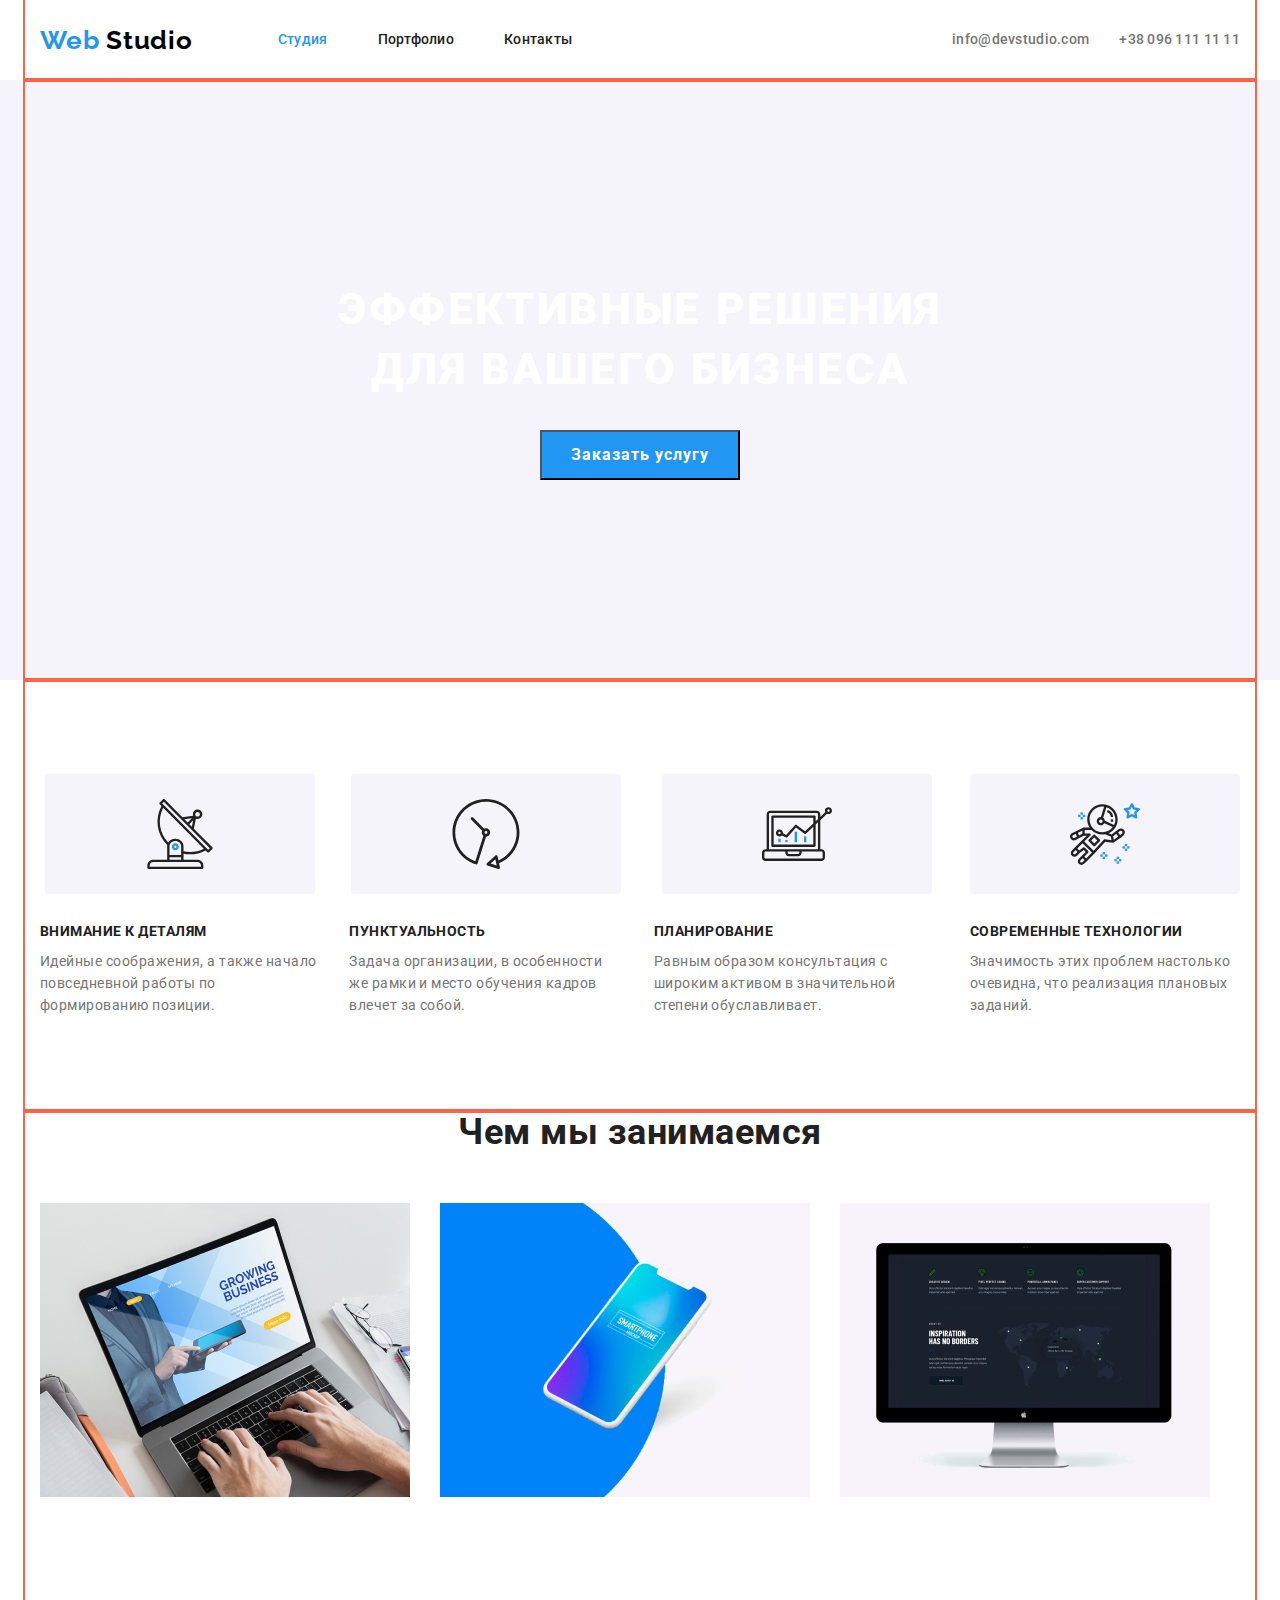
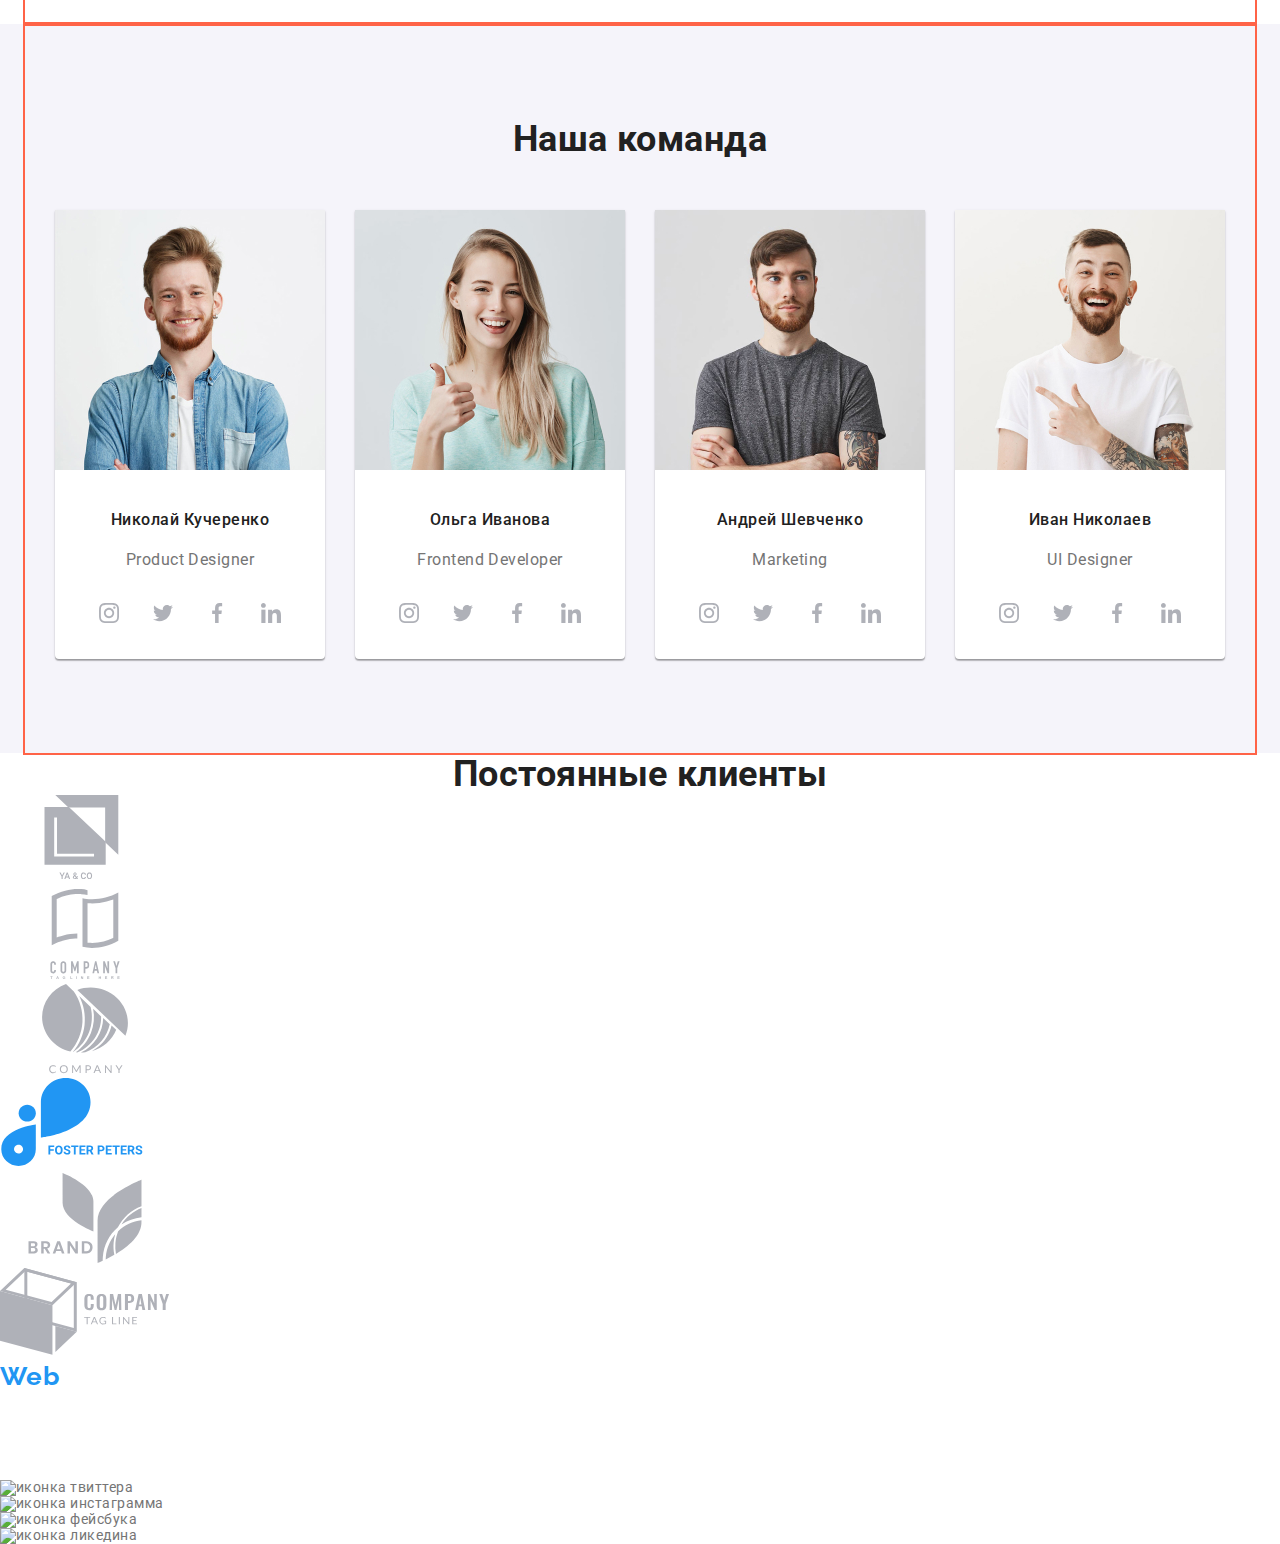
==== index.html @ 235122db "3.1 five section updated" ====
<!DOCTYPE html>
<html lang="ru">
  <head>
    <meta charset="UTF-8" />
    <meta name="viewport" content="width=device-width, initial-scale=1.0" />
    <title lang="en">Web Studio</title>
    <link
      href="https://fonts.googleapis.com/css2?family=Raleway:wght@700&family=Roboto:wght@400;500;700;900&display=swap"
      rel="stylesheet"
    />
    <link rel="stylesheet" href="./css/styles.css" />
    <link rel="stylesheet" href="./css/normalize.css" />
  </head>
  <body>
    <!--Шапка сайта -->
    <header class="header">
      <div class="header-container container">
        <nav class="nav-header">
          <a href="./index.html" lang="en" class="logo nav-logo"
            ><span class="logo logo-span">Web</span> Studio
          </a>
          <ul class="site-nav list">
            <li class="site-nav-item">
              <a href="./index.html" class="site-link link current-site"
                >Студия</a
              >
            </li>
            <li class="site-nav-item">
              <a href="./portfolio.html" class="site-link link">Портфолио</a>
            </li>
            <li class="site-nav-item">
              <a href="" class="site-link link">Контакты</a>
            </li>
          </ul>
        </nav>

        <address class="nav-adress">
          <ul class="nav-contacts list">
            <li class="nav-contacts-item">
              <a href="mailto:info@devstudio.com" class="nav-contacts-link"
                >info@devstudio.com</a
              >
            </li>
            <li class="nav-contacts-item">
              <a href="tel:+380961111111" class="nav-contacts-link"
                >+38 096 111 11 11</a
              >
            </li>
          </ul>
        </address>
      </div>
    </header>
    <main>
      <!--Hero-->
      <section class="hero">
        <div class=" hero-container container">
          <h1 class="hero-title">Эффективные решения</br>для вашего бизнеса</h1>
          <button type="button" class="button button-hero">Заказать услугу</button>
        </div>
      </section>
      <!--Принципы работы-->
      <section class="principles">
        <!--Заголовок не должно быть видно-->
        <div class="principles-container container"><h2 hidden class="title">Принципы</h2>
        <ul class="principles-list list">
          <li class="principles-item">
            <img src="./images/principles/principles-img-1.svg" alt="иконка спутника" width="70" class="principles-img"/>
            <h3 class="principles-title">Внимание к деталям</h3>
            <p class="principles-description">
              Идейные соображения, а также начало повседневной работы по
              формированию позиции.
            </p>
          </li>
          <li class="principles-item">
            <img src="./images/principles/principles-img-2.svg" alt="иконка часов" width="70" class="principles-img"/>
            <h3 class="principles-title">Пунктуальность</h3>
            <p class="principles-description">
              Задача организации, в особенности же рамки и место обучения кадров
              влечет за собой.
            </p>
          </li>
          <li class="principles-item">
            <img src="./images/principles/principles-img-3.svg" alt="иконка компъютера" width="70" class="principles-img" />
            <h3 class="principles-title">Планирование</h3>
            <p class="principles-description">
              Равным образом консультация с широким активом в значительной
              степени обуславливает.
            </p>
          </li>
          <li class="principles-item">
            <img src="./images/principles/principles-img-4.svg" alt="иконка космонавта" width="70" class="principles-img" />
            <h3 class="principles-title">Современные технологии</h3>
            <p class="principles-description">
              Значимость этих проблем настолько очевидна, что реализация
              плановых заданий.
            </p>
          </li>
        </ul></div>
      </section>
      <!--Сервисы-->
      <section class="service">
        <div class="service-container container"><h2 class="title">Чем мы занимаемся</h2>
        <ul class="service-list list">
          <li class="service-item">
            <img src="./images/services/img.jpg" width="370" alt="Ноутбук" class="service-img"/>
            <h3 class="service-title">Десктопные приложения</h3>
          </li>
          <li class="service-item">
            <img src="./images/services/box.jpg" width="370" alt="Телефон" class="service-img" />
            <h3 class="service-title">Мобильные приложения</h3>
          </li>
          <li class="service-item">
            <img src="./images/services/img-(1).jpg" width="370" alt="Компъютер" class="service-img" />
            <h3 class="service-title">Дизайнерские решения</h3>
          </li>
        </ul></div>
        
      </section>
      <!--Команда-->
      <section class="team">
        <div class="team-container container"><h2 class="title">Наша команда</h2>
        <ul class="team-list list">
          <li class="team-profile">
            <img src="./images/staff/img-(2).jpg" alt="Фото сотрудника" class="team-member-img" width="270" />
            <h3 class="team-member">Николай Кучеренко</h3>
            <p lang="en" class="team-occupation">Product Designer</p>
            <ul class="social-team-list-links list">
              <li class="social-team-item">
                <a href="" aria-label="иконка инстаграма" class="nav-contacts-link"><img src="./images/social-links/social-instagram.svg" class="social-img" width="20" alt="иконка инстаграмма" /></a>
              </li>
              <li class="social-team-item">
                <a href="" aria-label="иконка твиттера" class="nav-contacts-link"><img src="./images/social-links/social-twitter.svg" class="social-img" width="20" alt="иконка твиттера" /></a>
              </li>
              <li class="social-team-item">
                <a href="" aria-label="иконка фейсбука" class="nav-contacts-link"><img src="./images/social-links/social-facebook.svg" class="social-img" width="20" alt="иконка фейсбука" /></a>
              </li>
              <li class="social-team-item">
                <a href="" aria-label="иконка ликедина" class="nav-contacts-link"><img src="./images/social-links/social-linkedin.svg" class="social-img" width="20" alt="иконка ликедина" /></a>
              </li>
            </ul>
          </li>
          <li class="team-profile">
            <img src="./images/staff/img-(3).jpg" alt="Фото сотрудника" class="team-member-img" width="270" />
            <h3 class="team-member">Ольга Иванова</h3>
            <p lang="en" class="team-occupation">Frontend Developer</p>
            <ul class="social-team-list-links list">
              <li class="social-team-item">
                <a href="" aria-label="иконка инстаграма" class="nav-contacts-link"><img
                    src="./images/social-links/social-instagram.svg" class="social-img" width="20" alt="иконка инстаграмма" /></a>
              </li>
              <li class="social-team-item">
                <a href="" aria-label="иконка твиттера" class="nav-contacts-link"><img
                    src="./images/social-links/social-twitter.svg" class="social-img" width="20" alt="иконка твиттера" /></a>
              </li>
              <li class="social-team-item">
                <a href="" aria-label="иконка фейсбука" class="nav-contacts-link"><img
                    src="./images/social-links/social-facebook.svg" class="social-img" width="20" alt="иконка фейсбука" /></a>
              </li>
              <li class="social-team-item">
                <a href="" aria-label="иконка ликедина" class="nav-contacts-link"><img
                    src="./images/social-links/social-linkedin.svg" class="social-img" width="20" alt="иконка ликедина" /></a>
              </li>
            </ul>
          </li>
          <li class="team-profile">
            <img src="./images/staff/img-(4).jpg" alt="Фото сотрудника" class="team-member-img" width="270" />
            <h3 class="team-member">Андрей Шевченко</h3>
            <p lang="en" class="team-occupation">Marketing</p>
            <ul class="social-team-list-links list">
              <li class="social-team-item">
                <a href="" aria-label="иконка инстаграма" class="nav-contacts-link"><img
                    src="./images/social-links/social-instagram.svg" class="social-img" width="20" alt="иконка инстаграмма" /></a>
              </li>
              <li class="social-team-item">
                <a href="" aria-label="иконка твиттера" class="nav-contacts-link"><img
                    src="./images/social-links/social-twitter.svg" class="social-img" width="20" alt="иконка твиттера" /></a>
              </li>
              <li class="social-team-item">
                <a href="" aria-label="иконка фейсбука" class="nav-contacts-link"><img
                    src="./images/social-links/social-facebook.svg" class="social-img" width="20" alt="иконка фейсбука" /></a>
              </li>
              <li class="social-team-item">
                <a href="" aria-label="иконка ликедина" class="nav-contacts-link"><img
                    src="./images/social-links/social-linkedin.svg" class="social-img" width="20" alt="иконка ликедина" /></a>
              </li>
            </ul>
          </li>
          <li class="team-profile">
            <img src="./images/staff/img-(5).jpg" alt="Фото сотрудника" class="team-member-img" width="270" />
            <h3 class="team-member">Иван Николаев</h3>
            <p lang="en" class="team-occupation">UI Designer</p>
          <ul class="social-team-list-links list">
            <li class="social-team-item">
              <a href="" aria-label="иконка инстаграма" class="nav-contacts-link"><img
                  src="./images/social-links/social-instagram.svg" class="social-img" width="20" alt="иконка инстаграмма" /></a>
            </li>
            <li class="social-team-item">
              <a href="" aria-label="иконка твиттера" class="nav-contacts-link"><img
                  src="./images/social-links/social-twitter.svg" class="social-img" width="20" alt="иконка твиттера" /></a>
            </li>
            <li class="social-team-item">
              <a href="" aria-label="иконка фейсбука" class="nav-contacts-link"><img
                  src="./images/social-links/social-facebook.svg" class="social-img" width="20" alt="иконка фейсбука" /></a>
            </li>
            <li class="social-team-item">
              <a href="" aria-label="иконка ликедина" class="nav-contacts-link"><img
                  src="./images/social-links/social-linkedin.svg" class="social-img" width="20" alt="иконка ликедина" /></a>
            </li>
          </ul>
          </li>
        </ul>
      </div>
        
      </section>
      <!--Клиенты-->
      <section class="clients">
        <h2 class="title">Постоянные клиенты</h2>
        <ul class="clients-list list">
          <li class="clients-list-item">
            <a href="" class="clients-link"
              ><img
                src="./images/clients/logo-1.svg"
                alt="Компания 1"
                width="170"
                height="90"
            /></a>
          </li>
          <li class="clients-list-item">
            <a href="" class="clients-link"
              ><img
                src="./images/clients/logo-2.svg"
                alt="Компания 2"
                width="170"
                height="90"
            /></a>
          </li>
          <li class="clients-list-item">
            <a href="" class="clients-link"
              ><img
                src="./images/clients/logo-3.svg"
                alt="Компания 3"
                width="170"
                height="90"
            /></a>
          </li>
          <li class="clients-list-item">
            <a href="" class="clients-link"
              ><img
                src="./images/clients/logo-4.svg"
                alt="Компания 4"
                width="170"
                height="90"
            /></a>
          </li>
          <li class="clients-list-item">
            <a href="" class="clients-link"
              ><img
                src="./images/clients/logo-5.svg"
                alt="Компания 5"
                width="170"
                height="90"
            /></a>
          </li>
          <li class="clients-list-item">
            <a href="" class="clients-link"
              ><img
                src="./images/clients/logo-6.svg"
                alt="Компания 6"
                width="170"
                height="90"
            /></a>
          </li>
        </ul>
      </section>
    </main>
    <!--Footer-->
    <footer class="footer">
      <div class="footer-adress">
        <a href="./index.html" lang="en" class="logo"
          ><span class="logo logo-span">Web</span> Studio
        </a>

        <address>
          <ul class="footer-adress-list list">
            <li class="footer-adress-item">
              <a
                href="https://goo.gl/maps/unFQgFFf9pp8mS7Y9"
                target="_blank"
                class="adress-item link"
                >г. Киев, пр-т Леси Украинки, 26</a
              >
            </li>
            <li class="footer-adress-item">
              <a href="mailto:info@example.com" class="contact-item link"
                >info@example.com</a
              >
            </li>
            <li class="footer-adress-item">
              <a href="tel:+380991111111" class="contact-item link"
                >+38 099 111 11 11</a
              >
            </li>
          </ul>
        </address>
      </div>
      <div>
        <b class="footer-description">присоединяйтесь</b>
        <ul class="footer-social-list list">
          <li class="footer-social-item">
            <a href="" aria-label="иконка твиттера" class="nav-contacts-link"
              ><img src="#" alt="иконка твиттера"
            /></a>
          </li>
          <li class="footer-social-item">
            <a href="" aria-label="иконка инстаграмма" class="nav-contacts-link"
              ><img src="#" alt="иконка инстаграмма"
            /></a>
          </li>
          <li class="footer-social-item">
            <a href="" aria-label="иконка фейсбука" class="nav-contacts-link"
              ><img src="#" alt="иконка фейсбука"
            /></a>
          </li>
          <li class="footer-social-item">
            <a href="" aria-label="иконка ликедина" class="nav-contacts-link"
              ><img src="#" alt="иконка ликедина"
            /></a>
          </li>
        </ul>
      </div>
    </footer>
  </body>
</html>
---- css/styles.css ----
/* цвет основного текста #757575
вторичный цвет текста - оглавления #212121
цвет текста белый #FFFFFF
акцент #2196F3
фон цвет белый #FFFFFF
фон вторичный AFB1B8
фон футер 2F303A */

:root {
  --primary-font-family: "roboto", sans-serif;
  --secondary-font-family: "raleway", sans-serif;
  --primary-text-color: #757575;
  --title-text-color: #212121;
  --accent-color: #2196f3;
  --logo-color: #000000;
  --primary-white-color: #ffffff;
  --footer-white: rgba(255, 255, 255, 0.6);
  --backgroung-second: #afb1b8;
  --background-footer: #2f303a;
  --background-button: #f5f4fa;
}

html {
  box-sizing: border-box;
}

*,
*::before,
*::after {
  box-sizing: inherit;
  /* margin: 0;
  padding: 0; */
}

body {
  background-color: var(--primary-white-color);
  color: var(--primary-text-color);
  font-family: var(--primary-font-family);
  font-style: normal;
  font-weight: normal;
  letter-spacing: 0.03em;
}

/* utilities */

.container {
  width: 1230px;
  padding-left: 15px;
  padding-right: 15px;
  margin-left: auto;
  margin-right: auto;
  outline: 2px solid tomato;
}

.list {
  list-style-type: none;
  padding: 0;
  margin: 0;
  list-style: none;
}
.link {
  text-decoration: none;
}

.title {
  margin: 0px;
  color: var(--title-text-color);
  font-weight: bold;
  font-size: 36px;
  line-height: 1.17;
}

/* logo */

.logo {
  color: var(--logo-color);
  text-decoration: none;
  font-family: var(--secondary-font-family);
  font-weight: bold;
  font-size: 26px;
  line-height: 1.19;
  letter-spacing: 0.03em;
}
.footer .logo {
  color: var(--primary-white-color);
}
.logo-span,
.footer .logo-span {
  color: var(--accent-color);
}

/* Site nav */

.header .container {
  display: flex;
  align-items: center;
}

.nav-header {
  display: flex;
  align-items: center;
}

.nav-logo {
  margin-right: 85px;
}

.site-nav .site-link {
  display: block;
  padding-top: 32px;
  padding-bottom: 32px;

  color: var(--title-text-color);
  font-weight: 500;
  font-size: 14px;
  line-height: 1.14;
  letter-spacing: 0.02em;
  text-decoration: none;
}

.site-nav {
  display: flex;
}

.site-nav-item:not(:last-child) {
  margin-right: 50px;
}

.nav-contacts-item:not(:last-child) {
  margin-right: 30px;
}

.site-link:hover,
.site-link:focus,
.nav-contacts-link:hover,
.nav-contacts-link:focus,
.clients-link:hover,
.clients-link:focus,
.site-nav .current-site {
  color: var(--accent-color);
}

.button-item:hover,
.button-item:focus,
.portfolio-list-description:hover {
  color: var(--primary-white-color);
  background-color: var(--accent-color);
}

.social-team-list-links .social-team-item:hover,
.social-team-list-links .social-team-item:focus {
  background-color: var(--accent-color);
}

.nav-contacts {
  font-weight: 500;
  font-size: 14px;
  line-height: 1.4;
  letter-spacing: 0.02em;
}
.nav-contacts-link {
  color: var(--primary-text-color);
  text-decoration: none;
  font-style: normal;
}

.nav-contacts {
  display: flex;
}

.nav-adress {
  margin-left: auto;
}

/* Hero */

.hero {
  background-color: var(--background-button);
}

.hero-container {
  padding-top: 200px;
  padding-bottom: 200px;
}

.hero-title {
  text-align: center;
  margin-top: 0px;
  margin-bottom: 30px;

  color: var(--primary-white-color);
  font-weight: 900;
  font-size: 44px;
  line-height: 1.36;
  text-align: center;
  letter-spacing: 0.06em;
  text-transform: uppercase;
}

.button-hero {
  display: block;

  margin-right: auto;
  margin-left: auto;

  width: 200px;
  height: 50px;
  left: 700px;
  top: 430px;
}

.button {
  background-color: var(--accent-color);
  color: var(--primary-white-color);

  font-weight: bold;
  font-size: 16px;
  line-height: 1.875;

  align-items: center;
  text-align: center;
  letter-spacing: 0.06em;
}

/* principles */

.principles-container {
  padding-top: 94px;
  padding-bottom: 94px;
}

.principles-list {
  display: flex;
}

.principles-item:not(:last-child) {
  margin-right: 30px;
}

.principles-img {
  display: block;
  margin-left: auto;
  margin-right: auto;
  margin-bottom: 30px;
  padding-top: 25px;
  padding-bottom: 25px;
  padding-left: 100px;
  padding-right: 100px;
  width: 270px;
  height: 120px;
  left: 215px;
  top: 774px;
  border-radius: 4px;
  background-color: var(--background-button);
}

.principles-title {
  margin-top: 0px;
  margin-bottom: 10px;
  color: var(--title-text-color);
  font-weight: bold;
  font-size: 14px;
  line-height: 1.14;
  text-transform: uppercase;
}
.principles-description {
  margin-top: 0px;
  margin-bottom: 0px;
  font-size: 14px;
  line-height: 1.6;
}

/* services */

.service-list {
  display: flex;
  padding-bottom: 94px;
}

.service-title {
  font-size: 14px;
  line-height: 1.14px;
  text-transform: uppercase;
  color: var(--primary-white-color);
}

.service-img {
  margin-top: 50px;
}
.service-img:not(:last-child) {
  margin-right: 30px;
}

/* team */

.team {
  background-color: var(--background-button);
}

.team-list {
  display: flex;
  justify-content: center;
}

.team-container {
  padding-top: 94px;
  padding-bottom: 94px;
}

.team .title {
  margin-bottom: 50px;
}

.team-profile {
  box-shadow: 0px 2px 1px rgba(0, 0, 0, 0.2), 0px 1px 1px rgba(0, 0, 0, 0.14),
    0px 1px 3px rgba(0, 0, 0, 0.12);
  border-radius: 0px 0px 4px 4px;
  background-color: var(--primary-white-color);
}
.team-profile:not(:last-child) {
  margin-right: 30px;
}
.team-member-img {
  margin-bottom: 30px;
}

.team-member {
  margin-top: 0px;
  margin-bottom: 10px;
}

.team-occupation {
  margin-top: 0px;
  margin-bottom: 16px;
}

.social-team-list-links {
  display: flex;
  justify-content: center;
}

.social-team-list-links .social-team-item {
  padding: 12px;
  border-radius: 50%;
  width: 44px;
  height: 44px;
  left: 247px;
  top: 2139px;
  margin-bottom: 24px;
}

.social-team-list-links .social-team-item:not(:last-child) {
  margin-right: 10px;
}

.team-member,
.team-occupation {
  font-size: 16px;
  line-height: 1.875;
}

.team-member {
  color: var(--title-text-color);
  font-weight: 500;
}

.team-title,
.team-member,
.team-occupation,
.title {
  text-align: center;
}
/* footer*/

.footer {
  color: var(--primary-white-color);
  font-size: 14px;
  line-height: 1.14;
}
.footer-adress-list {
  line-height: 1.71;
  font-style: normal;
}
.adress-item {
  color: var(--primary-white-color);
}
.contact-item {
  color: var(--footer-white);
}
.footer-description {
  text-transform: uppercase;
}

.button-item {
  font-weight: 500;
  font-size: 16px;
  line-height: 1, 62;
  text-align: center;
  color: var(--title-text-color);
  background-color: var(--background-button);
}
/* portfolio */

.portfolio-list-sample {
  font-weight: bold;
  font-size: 18px;
  line-height: 2;
  letter-spacing: 0.06em;
  color: var(--title-text-color);
}
.portfolio-list-title {
  font-size: 16px;
  line-height: 1.87;
  color: var(--primary-text-color);
}
.portfolio-list-description {
  font-size: 18px;
  line-height: 1.56;
  color: var(--primary-white-color);
}
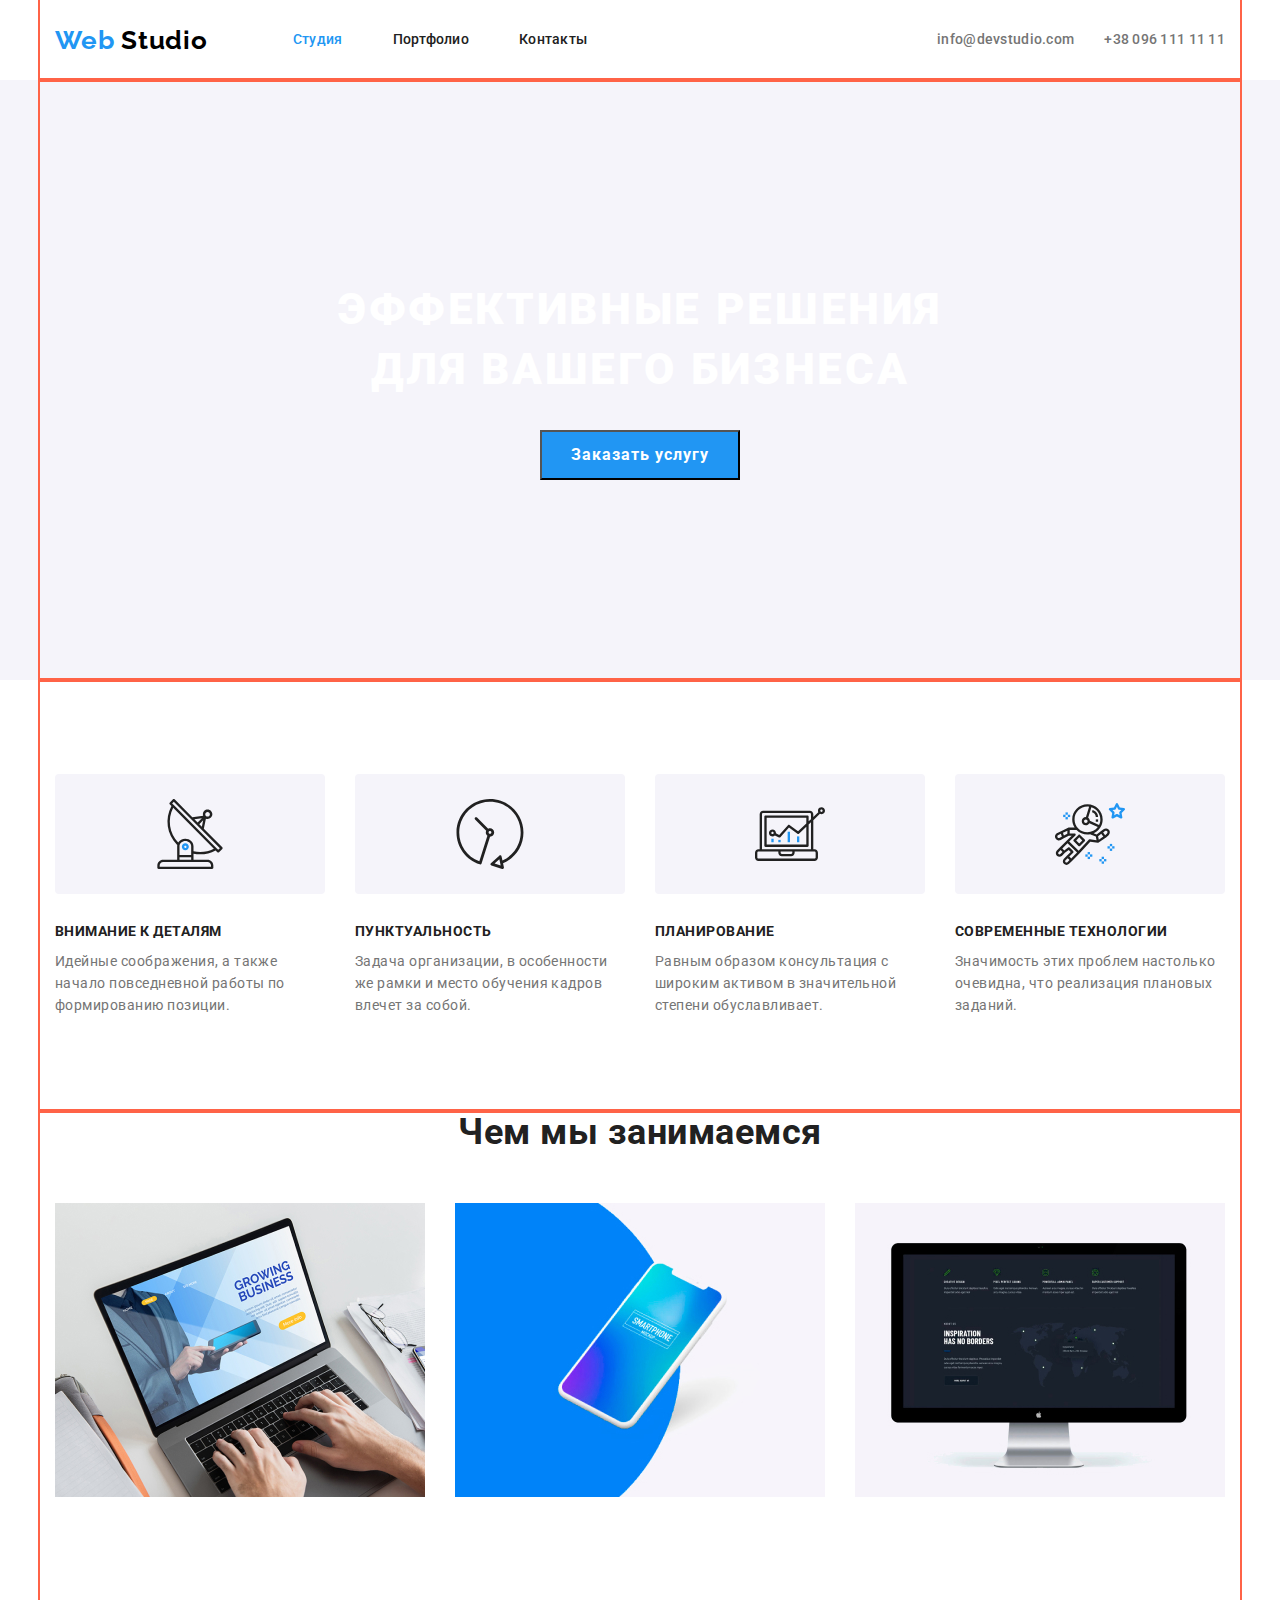
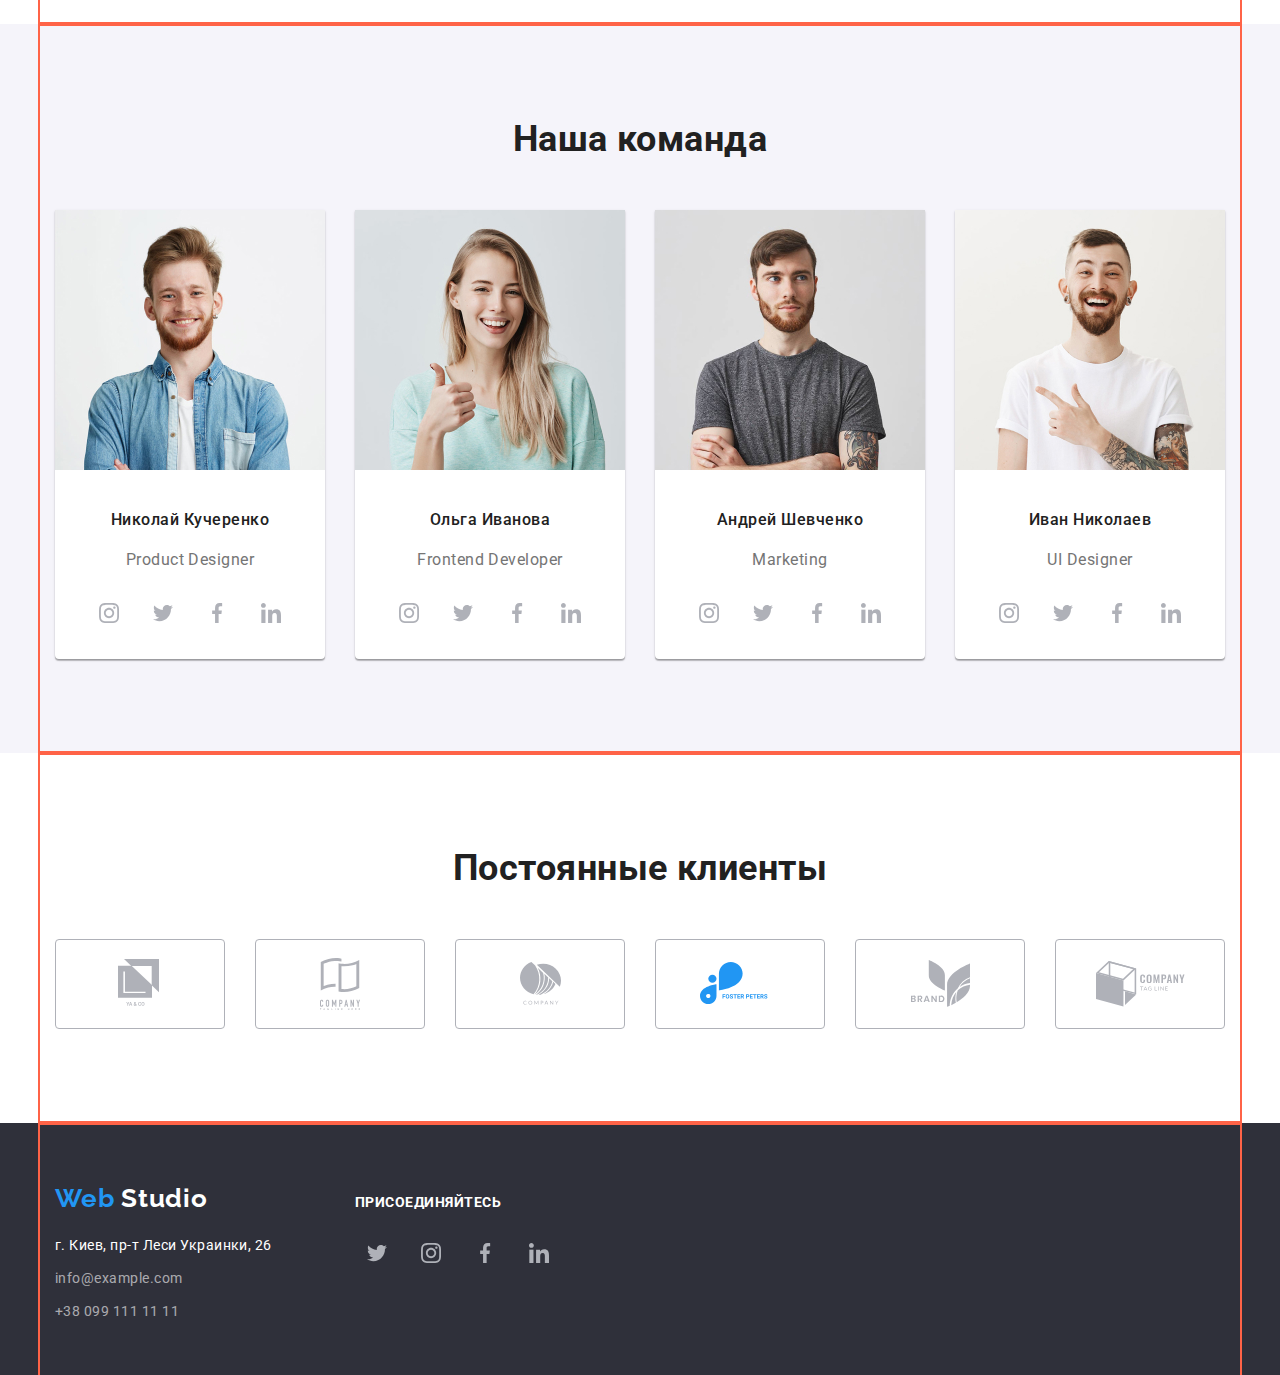
==== commit 402bb2f6: "3.2 index.html completed" ====
--- a/index.html
+++ b/index.html
@@ -214,119 +214,76 @@
       </section>
       <!--Клиенты-->
       <section class="clients">
-        <h2 class="title">Постоянные клиенты</h2>
-        <ul class="clients-list list">
-          <li class="clients-list-item">
-            <a href="" class="clients-link"
-              ><img
-                src="./images/clients/logo-1.svg"
-                alt="Компания 1"
-                width="170"
-                height="90"
-            /></a>
-          </li>
-          <li class="clients-list-item">
-            <a href="" class="clients-link"
-              ><img
-                src="./images/clients/logo-2.svg"
-                alt="Компания 2"
-                width="170"
-                height="90"
-            /></a>
-          </li>
-          <li class="clients-list-item">
-            <a href="" class="clients-link"
-              ><img
-                src="./images/clients/logo-3.svg"
-                alt="Компания 3"
-                width="170"
-                height="90"
-            /></a>
-          </li>
-          <li class="clients-list-item">
-            <a href="" class="clients-link"
-              ><img
-                src="./images/clients/logo-4.svg"
-                alt="Компания 4"
-                width="170"
-                height="90"
-            /></a>
-          </li>
-          <li class="clients-list-item">
-            <a href="" class="clients-link"
-              ><img
-                src="./images/clients/logo-5.svg"
-                alt="Компания 5"
-                width="170"
-                height="90"
-            /></a>
-          </li>
-          <li class="clients-list-item">
-            <a href="" class="clients-link"
-              ><img
-                src="./images/clients/logo-6.svg"
-                alt="Компания 6"
-                width="170"
-                height="90"
-            /></a>
-          </li>
-        </ul>
+        <div class="clients-container container">
+          <h2 class="title">Постоянные клиенты</h2>
+          <ul class="clients-list list">
+            <li class="clients-list-item">
+              <a href="" class="clients-link"><img src="./images/clients/logo-1.svg" alt="Компания 1" 
+                   /></a>
+            </li>
+            <li class="clients-list-item">
+              <a href="" class="clients-link"><img src="./images/clients/logo-2.svg" alt="Компания 2" 
+                   /></a>
+            </li>
+            <li class="clients-list-item">
+              <a href="" class="clients-link"><img src="./images/clients/logo-3.svg" alt="Компания 3" 
+                   /></a>
+            </li>
+            <li class="clients-list-item">
+              <a href="" class="clients-link"><img src="./images/clients/logo-4.svg" alt="Компания 4" 
+                   /></a>
+            </li>
+            <li class="clients-list-item">
+              <a href="" class="clients-link"><img src="./images/clients/logo-5.svg" alt="Компания 5" 
+                   /></a>
+            </li>
+            <li class="clients-list-item">
+              <a href="" class="clients-link"><img src="./images/clients/logo-6.svg" alt="Компания 6" 
+                   /></a>
+            </li>
+          </ul>
+        </div>
       </section>
     </main>
     <!--Footer-->
     <footer class="footer">
-      <div class="footer-adress">
-        <a href="./index.html" lang="en" class="logo"
-          ><span class="logo logo-span">Web</span> Studio
-        </a>
-
-        <address>
-          <ul class="footer-adress-list list">
-            <li class="footer-adress-item">
-              <a
-                href="https://goo.gl/maps/unFQgFFf9pp8mS7Y9"
-                target="_blank"
-                class="adress-item link"
-                >г. Киев, пр-т Леси Украинки, 26</a
-              >
-            </li>
-            <li class="footer-adress-item">
-              <a href="mailto:info@example.com" class="contact-item link"
-                >info@example.com</a
-              >
-            </li>
-            <li class="footer-adress-item">
-              <a href="tel:+380991111111" class="contact-item link"
-                >+38 099 111 11 11</a
-              >
-            </li>
-          </ul>
-        </address>
-      </div>
-      <div>
-        <b class="footer-description">присоединяйтесь</b>
-        <ul class="footer-social-list list">
-          <li class="footer-social-item">
-            <a href="" aria-label="иконка твиттера" class="nav-contacts-link"
-              ><img src="#" alt="иконка твиттера"
-            /></a>
-          </li>
-          <li class="footer-social-item">
-            <a href="" aria-label="иконка инстаграмма" class="nav-contacts-link"
-              ><img src="#" alt="иконка инстаграмма"
-            /></a>
-          </li>
-          <li class="footer-social-item">
-            <a href="" aria-label="иконка фейсбука" class="nav-contacts-link"
-              ><img src="#" alt="иконка фейсбука"
-            /></a>
-          </li>
-          <li class="footer-social-item">
-            <a href="" aria-label="иконка ликедина" class="nav-contacts-link"
-              ><img src="#" alt="иконка ликедина"
-            /></a>
-          </li>
-        </ul>
+      <div class="footer-container container">
+        <div class="footer-adress">
+          <a href="./index.html" lang="en" class="logo footer-logo"><span class="logo logo-span">Web</span> Studio
+          </a>
+        
+          <address class="footer-adress-container">
+            <ul class="footer-adress-list list">
+              <li class="footer-adress-item">
+                <a href="https://goo.gl/maps/unFQgFFf9pp8mS7Y9" target="_blank" class="adress-item link">г. Киев, пр-т Леси
+                  Украинки, 26</a>
+              </li>
+              <li class="footer-adress-item">
+                <a href="mailto:info@example.com" class="contact-item link">info@example.com</a>
+              </li>
+              <li class="footer-adress-item">
+                <a href="tel:+380991111111" class="contact-item link">+38 099 111 11 11</a>
+              </li>
+            </ul>
+          </address>
+        </div>
+        <div class="footer-social-container">
+          <b class="footer-description">присоединяйтесь</b>
+          <ul class="footer-social-list list">
+            <li class="footer-social-item">
+              <a href="" aria-label="иконка твиттера" class="nav-contacts-link"><img src="./images/social-links/social-twitter.svg" alt="иконка твиттера" /></a>
+            </li>
+            <li class="footer-social-item">
+              <a href="" aria-label="иконка инстаграмма" class="nav-contacts-link"><img src="./images/social-links/social-instagram.svg" alt="иконка инстаграмма" /></a>
+            </li>
+            <li class="footer-social-item">
+              <a href="" aria-label="иконка фейсбука" class="nav-contacts-link"><img src="./images/social-links/social-facebook.svg" alt="иконка фейсбука" /></a>
+            </li>
+            <li class="footer-social-item">
+              <a href="" aria-label="иконка ликедина" class="nav-contacts-link"><img src="./images/social-links/social-linkedin.svg" alt="иконка ликедина" /></a>
+            </li>
+          </ul>
+        </div>
       </div>
     </footer>
   </body>
--- a/css/styles.css
+++ b/css/styles.css
@@ -44,9 +44,10 @@
 /* utilities */
 
 .container {
-  width: 1230px;
+  width: 1200px;
   padding-left: 15px;
   padding-right: 15px;
+
   margin-left: auto;
   margin-right: auto;
   outline: 2px solid tomato;
@@ -99,6 +100,8 @@
 .nav-header {
   display: flex;
   align-items: center;
+  /* padding-top: 24px;
+  padding-bottom: 25px; */
 }
 
 .nav-logo {
@@ -147,8 +150,10 @@
   background-color: var(--accent-color);
 }
 
-.social-team-list-links .social-team-item:hover,
-.social-team-list-links .social-team-item:focus {
+.team .nav-contacts-link:hover,
+.team .nav-contacts-link:focus,
+.footer .nav-contacts-link:focus,
+.footer .nav-contacts-link:hover {
   background-color: var(--accent-color);
 }
 
@@ -274,6 +279,9 @@
 
 .service-list {
   display: flex;
+}
+
+.service-container {
   padding-bottom: 94px;
 }
 
@@ -337,16 +345,18 @@
 .social-team-list-links {
   display: flex;
   justify-content: center;
-}
-
-.social-team-list-links .social-team-item {
+  margin-bottom: 24px;
+}
+
+.team .nav-contacts-link,
+.footer .nav-contacts-link {
+  display: block;
   padding: 12px;
   border-radius: 50%;
   width: 44px;
   height: 44px;
   left: 247px;
   top: 2139px;
-  margin-bottom: 24px;
 }
 
 .social-team-list-links .social-team-item:not(:last-child) {
@@ -370,25 +380,97 @@
 .title {
   text-align: center;
 }
+
+/* clients */
+
+.clients-container {
+  padding-top: 94px;
+  padding-bottom: 94px;
+}
+
+.clients-list {
+  display: flex;
+}
+
+.clients-list-item:not(:last-child) {
+  margin-right: 30px;
+}
+
+.clients .title {
+  margin-bottom: 50px;
+}
+
+.clients-link {
+  display: flex;
+  justify-content: center;
+  align-items: center;
+  width: 170px;
+  height: 90px;
+  border: 1px solid var(--backgroung-second);
+  box-sizing: border-box;
+  border-radius: 4px;
+}
+
 /* footer*/
 
 .footer {
   color: var(--primary-white-color);
+  background-color: var(--background-footer);
   font-size: 14px;
   line-height: 1.14;
+}
+.footer-container {
+  display: flex;
+  padding-top: 60px;
+  padding-bottom: 60px;
+}
+
+.footer-adress-container {
+  margin-right: 69px;
+  width: 231px;
+  height: 81px;
+}
+
+.footer-social-container {
+  margin-top: 12px;
+}
+
+.footer-logo {
+  display: inline-block;
+  margin-bottom: 20px;
 }
 .footer-adress-list {
   line-height: 1.71;
   font-style: normal;
 }
+
+.footer-adress-item:not(:last-child) {
+  margin-bottom: 9px;
+}
 .adress-item {
   color: var(--primary-white-color);
 }
 .contact-item {
   color: var(--footer-white);
 }
+
+.footer-social-container {
+  width: 206px;
+  height: 80px;
+}
+
 .footer-description {
+  display: block;
+  margin-bottom: 20px;
   text-transform: uppercase;
+}
+
+.footer-social-list {
+  display: flex;
+}
+
+.footer-social-item:not(:last-child) {
+  margin-right: 10px;
 }
 
 .button-item {
@@ -399,7 +481,14 @@
   color: var(--title-text-color);
   background-color: var(--background-button);
 }
-/* portfolio */
+
+/* portfolio buttons */
+.portfolio-nav-container {
+  padding-top: 93px;
+}
+.portfolio-nav-list {
+  display: flex;
+}
 
 .portfolio-list-sample {
   font-weight: bold;
